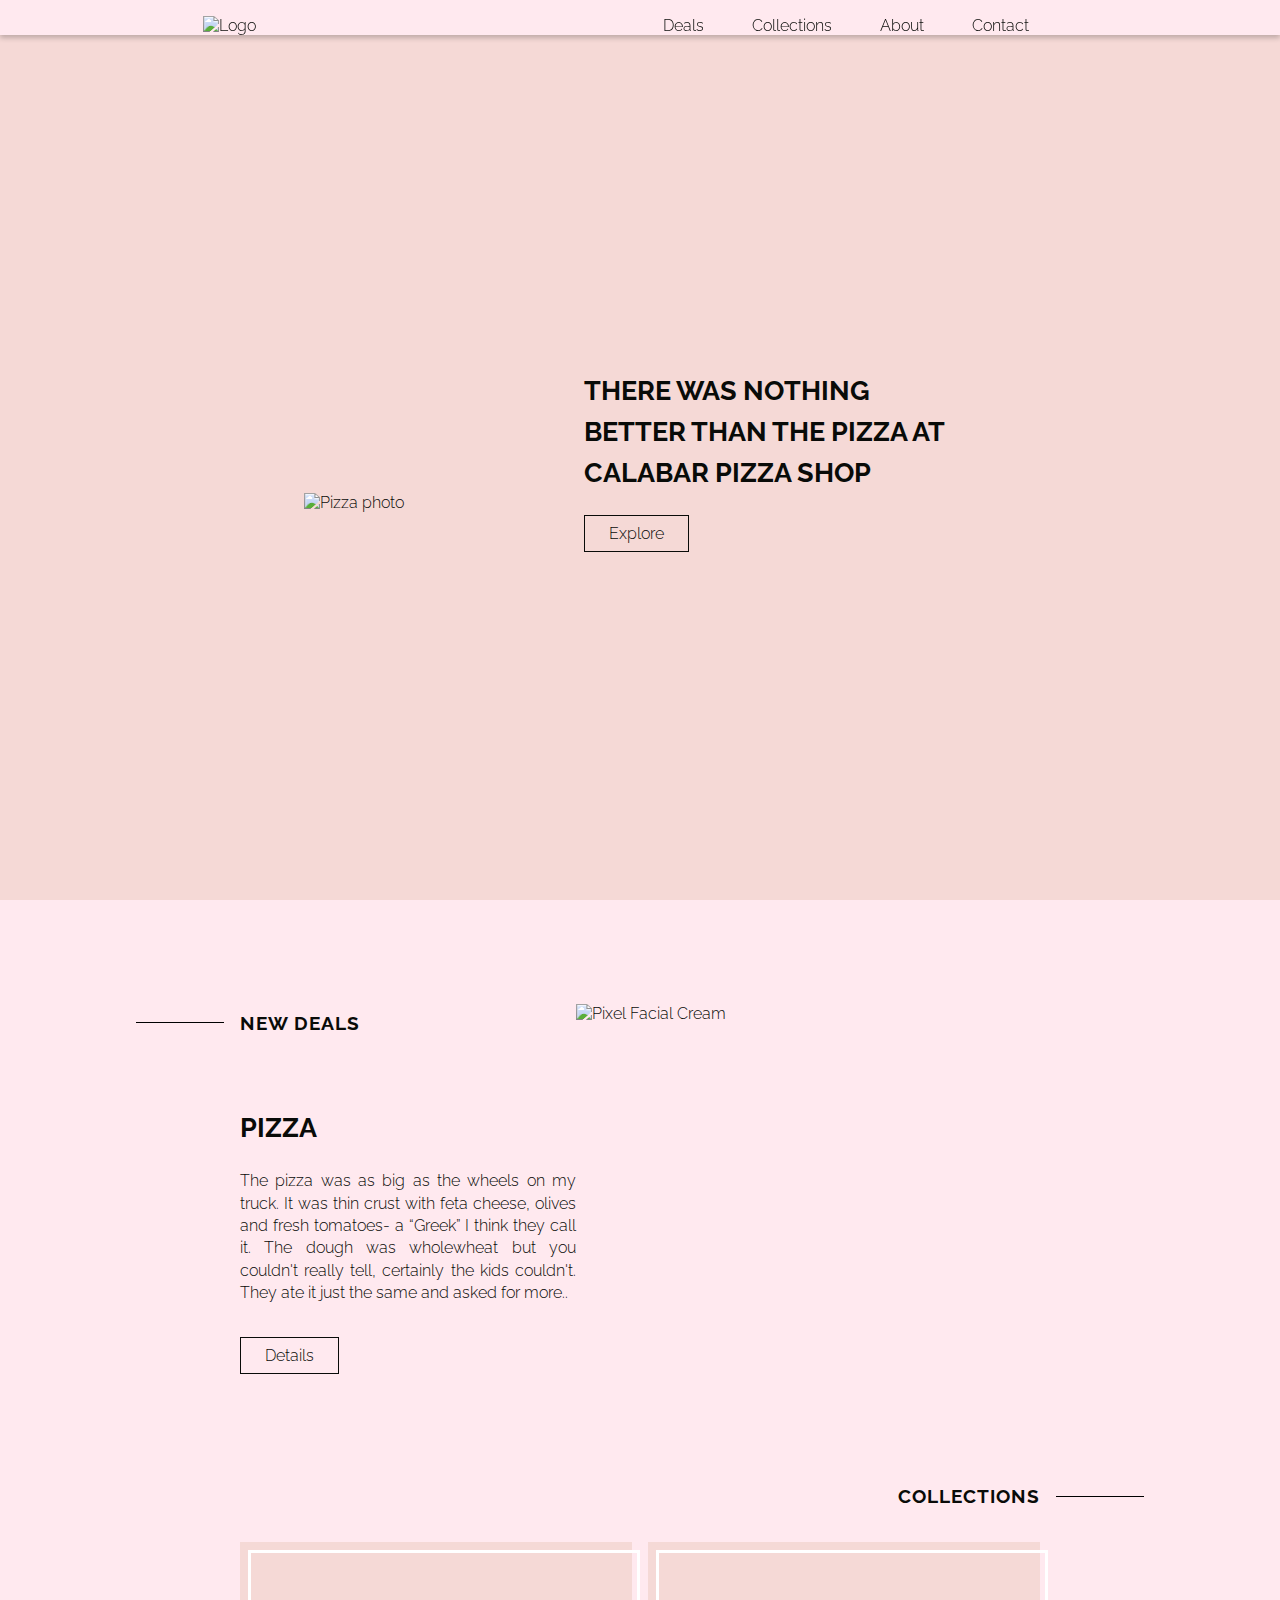
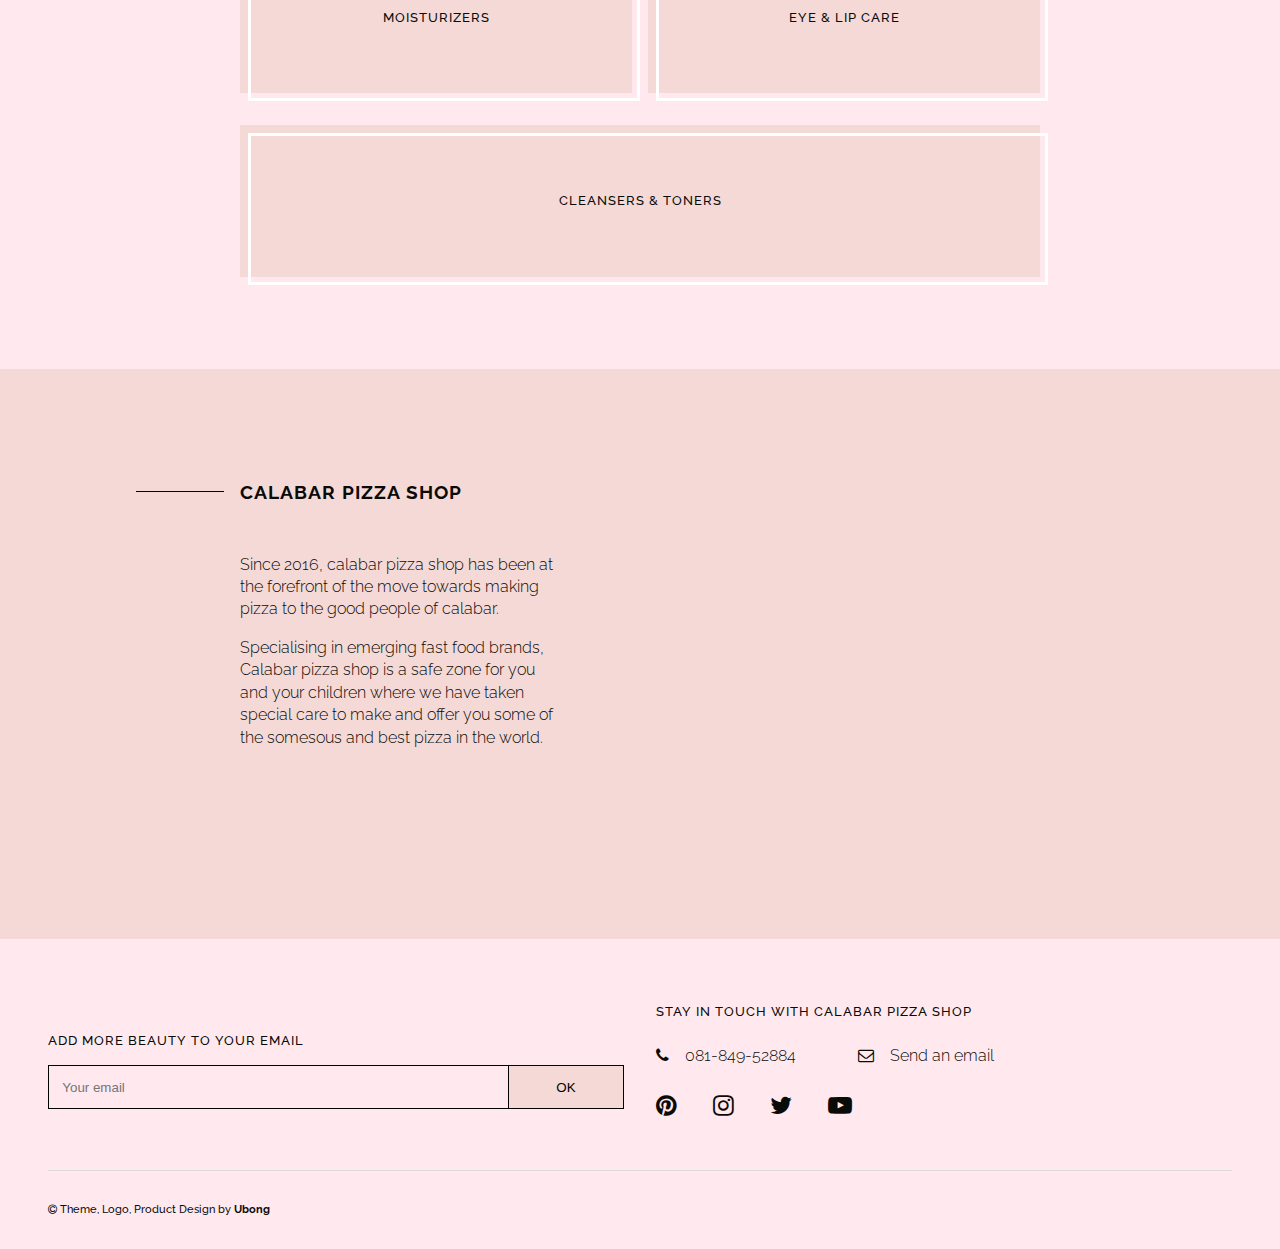
==== Day8/product-landing-page/index.html @ 6d8bd9e0 "product landing page" ====
<!DOCTYPE html>
<html lang="en">

<head>
    <meta charset="UTF-8">
    <meta name="viewport" content="width=device-width, initial-scale=1.0">
    <title>Document</title>
    <link rel="stylesheet" href="https://cdnjs.cloudflare.com/ajax/libs/font-awesome/4.7.0/css/font-awesome.min.css">
    <link rel="stylesheet" href="index.css">
</head>

<body>
    <header id="header">
        <!--  Brand Logo  -->
        <a class="nav-brand" href="" target="_blank">
            <img id="header-img" src="https://res.cloudinary.com/dash9jjyg/image/upload/v1585792205/logo_h9aldd.png"
                alt="Logo">
        </a>

        <!--  Toggle Menu for Mobile  -->

        <input type="checkbox" id="toggle-menu" role="button">
        <label for="toggle-menu" class="toggle-menu">Menu</label>

        <!--  Menus  -->
        <nav id="nav-bar" class="navbar">
            <ul class="menu">
                <li><a class="nav-link" href="#deals">Deals</a></li>
                <li><a class="nav-link" href="#collections">Collections</a></li>
                <li><a class="nav-link" href="#about">About</a></li>
                <li><a class="nav-link" href="#contact">Contact</a></li>
            </ul>
            <ul class="social-menu">
                <li><a href="#"><i class="fa fa-pinterest" aria-hidden="true"></i></a></li>
                <li><a href="#"><i class="fa fa-instagram" aria-hidden="true"></i></a></li>
                <li><a href="#"><i class="fa fa-twitter" aria-hidden="true"></i></a></li>
                <li><a href="#"><i class="fa fa-youtube-play" aria-hidden="true"></i></a></li>
            </ul>
        </nav>
    </header>

    <!-- Hero Section -->
    <div class="hero">
        <div class="hero-img">
            <img src="https://res.cloudinary.com/dash9jjyg/image/upload/v1585793727/pizza_epd34b.jpg" alt="Pizza photo">
        </div>
        <div class="hero-text">
            <h2>There was nothing <br> better than the pizza at <br> calabar pizza shop</h2>
            <a href="#deals" class="btn">Explore</a>
        </div>
    </div>

    <!-- Featured Section -->
    <section id="deals">
        <div class="title title-left">
            <span class="line"></span>
            <h3>New Deals</h3>
        </div>
        <div class="wrapper">
            <div class="image">
                <img src="https://res.cloudinary.com/dash9jjyg/image/upload/c_scale,h_900,w_800/v1585794494/deals_sz5bjy.jpg"
                    alt="Pixel Facial Cream">
            </div>
            <div class="text">
                <h2>Pizza</h2>
                <p>The pizza was as big as the wheels on my truck. It was thin crust with feta cheese, olives and fresh
                    tomatoes- a “Greek” I think they call it. The dough was wholewheat but you couldn't really tell,
                    certainly the kids couldn't. They ate it just the same and asked for more..</p>
                <a href="#" class=btn>Details</a>
            </div>
        </div>
    </section>

    <!-- Collection Section -->
    <section id="collections">
        <div class="title title-right">
            <span class="line line-right"></span>
            <h3>Collections</h3>
        </div>
        <div class="wrapper">
            <a class="box box1" href="#">
                <h4>Moisturizers</h4>
                <div class="box-overlay box-overlay1"></div>
            </a>
            <a class="box box2" href="#">
                <h4>Eye & Lip Care</h4>
                <div class="box-overlay box-overlay2"></div>
            </a>
            <a class="box box3" href="#">
                <h4>Cleansers & Toners</h4>
                <div class="box-overlay box-overlay3"></div>
            </a>
        </div>
    </section>

    <!-- About Section -->
    <section id="about">
        <div class="title title-left">
            <span class="line"></span>
            <h3>Calabar Pizza Shop</h3>
        </div>
        <div class="wrapper">
            <div class="text">
                <p>Since 2016, calabar pizza shop has been at the forefront of the move towards making pizza to the good
                    people of calabar.</p>
                <p>Specialising in emerging fast food brands, Calabar pizza shop is a safe zone for you and
                    your children where we have taken special care to make and offer you some of the somesous and best
                    pizza in the world.</p>

            </div>
            <div class="video-wrapper">
                <iframe width="560" height="315" src="https://www.youtube.com/embed/jPQ87J_5qyw" frameborder="0"
                    allow="accelerometer; autoplay; encrypted-media; gyroscope; picture-in-picture"
                    allowfullscreen></iframe>

            </div>
        </div>
    </section>

    <!-- Contact Section -->
    <section id="contact">
        <div class="wrapper">
            <div class="form-wrapper">
                <h4>Add More Beauty To Your Email</h4>
                <form id="form" action="https://www.freecodecamp.com/email-submit">
                    <input type="email" id="email" name="email" placeholder="Your email" required>
                    <input type="submit" id="submit" value="OK" class="submit">
                </form>
            </div>
            <div class="contact-wrapper">
                <h4>Stay In Touch With Calabar Pizza Shop</h4>
                <div class="wrapper">
                    <ul class="social-menu">
                        <li><a href="#"><i class="fa fa-pinterest" aria-hidden="true"></i></a></li>
                        <li><a href="#"><i class="fa fa-instagram" aria-hidden="true"></i></a></li>
                        <li><a href="#"><i class="fa fa-twitter" aria-hidden="true"></i></a></li>
                        <li><a href="#"><i class="fa fa-youtube-play" aria-hidden="true"></i></a></li>
                    </ul>
                    <a class="contact-footer contact-tel" href="#"><i class="fa fa-phone"
                            aria-hidden="true"></i>081-849-52884</a>
                    <a class="contact-footer contact-email" href="#"><i class="fa fa-envelope-o"
                            aria-hidden="true"></i>Send an email</a>
                </div>
            </div>
            <div class="copy-wrapper">
                <h6><i class="fa fa-copyright" aria-hidden="true"></i> Theme, Logo, Product Design by <a
                        href="https://codepen.io/ubongndoh">Ubong</a></h6>
            </div>
        </div>
    </section>
</body>

</html>
---- Day8/product-landing-page/index.css ----
@import url('https://fonts.googleapis.com/css?family=Raleway:300,500,700');

/* Global */
* {
    box-sizing: border-box;
}

body {
    color: #090b08;
    margin: 0;
    font-family: 'Raleway', sans-serif;
    font-weight: 300;
    background-color: #ffe9ef;
}

h2 {
    font-size: 1.7em;
    font-weight: 700;
    line-height: 1.5em;
    text-transform: uppercase;
}

h2 {
    text-transform: uppercase;
}

h4 {
    font-size: .8em;
    font-weight: 500;
    text-transform: uppercase;
    letter-spacing: 1px;
}

h6 {
    font-weight: 500;
}

a {
    text-decoration: none;
    color: #090b08;
}

ul {
    list-style: none;
}

section {
    padding: 5.8em 2em 0;
}

.title {
    display: flex;
    align-items: center;
    text-transform: uppercase;
    letter-spacing: 1px;
    padding-bottom: 1em;
}

.title.title-right {
    justify-content: flex-end;
}

.line {
    width: 3em;
    height: 1px;
    background-color: #000;
    margin-right: 1em;
}

.line.line-right {
    order: 2;
    margin-right: 0;
    margin-left: 1em;
}

.btn {
    display: inline-block;
    padding: .5em 1.5em;
    border: solid 1px #090b08;
    transition: all .3s ease-in;
}

.btn:hover,
.btn:focus {
    transform: translate(0px, -2px);
    -webkit-box-shadow: 0px 10px 7px -9px rgba(0, 0, 0, 0.75);
    -moz-box-shadow: 0px 10px 7px -9px rgba(0, 0, 0, 0.75);
    box-shadow: 0px 10px 7px -9px rgba(0, 0, 0, 0.75);
    transition: all .3s ease-out;
}

/* Header */
header {
    display: flex;
    position: fixed;
    width: 100%;
    justify-content: space-around;
    z-index: 1;
}

header:before {
    content: "";
    position: absolute;
    background-color: #ffe9ef;
    width: 100%;
    height: 68%;
    z-index: -1;
    -webkit-box-shadow: 0px 7px 5px 0px rgba(0, 0, 0, 0.22);
    -moz-box-shadow: 0px 7px 5px 0px rgba(0, 0, 0, 0.22);
    box-shadow: 0px 3px 5px 0px rgba(0, 0, 0, 0.22);
}

.nav-brand img {
    width: auto;
    padding-top: 1em;
    height: 7.5em;
}

.toggle-menu {
    display: block;
    font-size: 1.2em;
    align-self: center;
    cursor: pointer;
}

input[type="checkbox"] {
    display: none;
}

input[type="checkbox"]:hover~.toggle-menu,
input[type="checkbox"]:checked~.toggle-menu {
    border-bottom: solid 1px #090b08;
}

input[type="checkbox"]:checked~.navbar {
    display: flex;
    flex-direction: column;
}

.navbar {
    display: none;
    position: absolute;
    width: 100%;
    height: 100vh;
    background-color: #ffe9ef;
    justify-content: space-evenly;
    align-items: center;
    z-index: -2;
}

.menu {
    display: flex;
    flex-direction: column;
    justify-content: center;
    text-align: center;
    padding: 4em 0 0;
}

a.nav-link {
    margin-right: 0;
}

a.nav-link:hover,
a.nav-link:active,
a.nav-link:focus {
    border-bottom: solid 1.8px #090b08;
}

.menu li {
    margin-top: 3em;
}

.social-menu {
    display: flex;
    flex-direction: row;
    padding: 0;
}

.social-menu li a {
    margin: 0 .5em;
    padding: .5em;
}

.social-menu li a {
    font-size: 1.2em;
}

.social-menu li a:hover,
.social-menu li a:active,
.social-menu li a:focus {
    border-bottom: solid 1px #000;
}

/* Hero Section */
.hero {
    display: flex;
    height: 100vh;
    align-items: center;
    background: #f5d9d6 url("https://res.cloudinary.com/dash9jjyg/image/upload/c_scale,h_324,w_260/v1585793727/pizza_epd34b.jpg") no-repeat right bottom;
}

.hero-img img {
    display: none;
}

.hero-text {
    padding: 0 2em 7.5em;
}

/* Deals Section */
#deals .image img {
    width: 100%;
    height: auto;
}

.text {
    text-align: center;
    padding-top: 1em;
}

.text p {
    text-align: justify;
    padding-bottom: 1em;
    line-height: 1.4em;
}

/* Collections Section */
.box {
    display: block;
    position: relative;
    padding: 1.3em;
    background-color: #f5d9d6;
    text-align: center;
    margin-bottom: 2em;
}

.box-overlay {
    display: block;
    position: absolute;
    bottom: 0;
    left: 0;
    width: 100%;
    height: 100%;
    border: solid 3px #fff;
    transform: translate(8px, 8px);
    transition: all 1s ease;
    background-image: url(https://res.cloudinary.com/dash9jjyg/image/upload/c_scale,h_144,r_0,w_444/v1585796765/pizza1.jpg);
    background-repeat: no-repeat;
}



.box:last-child {
    margin-bottom: 5.8em;
}

.box:hover .box-overlay,
.box:focus .box-overlay {
    transform: translate(0px, 0px) scale(0.92, 0.8);
}

/* About Section */
#about {
    background-color: #f5d9d6;
}

section#about {
    padding-bottom: 5.8em;
}

#about .text {
    padding-top: 0;
    margin-top: 0;
    padding-bottom: 2em;
}

#about .text p {
    padding-bottom: 0;
    text-align: left;
}

.video-wrapper {
    position: relative;
    padding-bottom: 56.25%;
    /* 16:9 */
    overflow: hidden;
    height: 0;
}

.video-wrapper iframe {
    position: absolute;
    top: 0;
    left: 0;
    width: 100%;
    height: 100%;
}

/* Contact Section */
section#contact {
    padding: 3em 2em .5em;
}

.form-wrapper:after,
.contact-wrapper:after {
    display: block;
    content: "";
    margin: 2em auto;
    border-bottom: solid 1px #dadada;
}

form {
    display: flex;
}

form input:first-child {
    flex: 1 0 80%;
    background-color: transparent;
}

form input:last-child {
    flex: 1 0 20%;
    border-left: 0;
    cursor: pointer;
    background-color: #f5d9d6;
    transition: all .25s ease;
}

#submit:hover {
    background-color: #000;
    color: #fff;
    transition: all .25s ease;
}

input {
    padding: 1em;
    border: 1px solid #000;
}

.contact-wrapper .wrapper {
    display: flex;
    text-align: center;
    flex-wrap: wrap;
}

.contact-wrapper .social-menu {
    flex: 1 0 100%;
    justify-content: center;
}

.contact-wrapper .social-menu li a {
    font-size: 1.5em;
    padding: 0;
    margin: 0 1.5em 0 0;
}

.contact-wrapper a i {
    width: 100%;
    padding-bottom: .2em;
}

.contact-footer {
    padding: 1em 0;
    border: 1px solid #000;
}

.contact-footer:last-child {
    border-left: 0;
}

.contact-footer:hover {
    background-color: #f5d9d6;
}

.contact-tel {
    flex: 1 0 50%;
}

.contact-email {
    flex: 1 0 50%;
}

.copy-wrapper a {
    font-weight: 700;
}

/* Responsive Style */
@media(min-width: 320px) {}

@media(min-width: 576px) {

    /*  Global  */
    h1 {
        font-size: 2em;
    }

    /*  Hero Section  */
    .hero {
        background-image: none;
        justify-content: center;
        overflow: hidden;
    }

    .hero-img {
        padding-top: 6.5em;
    }

    .hero-img img {
        display: block;
        width: 14em;
        height: auto;
    }

    .hero-text {
        padding: 0 2em;
    }

    /*  Deals Section  */
    .text {
        margin: 2em 2em auto;
    }

    /*  Collections Section  */
    #collections .wrapper {
        display: flex;
        flex-wrap: wrap;
    }

    .box {
        padding: 3.2em;
    }

    .box1 {
        flex: 1 0 47%;
        margin-right: 1em;
    }

    .box2 {
        flex: 1 0 47%;
    }

    .box3 {
        flex: 2 0 100%;
    }

    /*  About Section  */
    .video-wrapper {
        margin: 0 2em;
    }
}

@media(min-width: 768px) {

    /*  Global  */
    .wrapper {
        display: flex;
    }

    /*  Header  */
    .nav-brand img {
        height: 10em;
    }

    .toggle-menu {
        display: none;
    }

    .navbar {
        display: flex;
        position: relative;
        height: auto;
        width: auto;
        background-color: transparent;
        z-index: 1;
    }

    .menu {
        flex-direction: row;
        padding: 0;
        justify-content: flex-end;
    }

    .social-menu {
        display: none;
    }

    .menu li {
        margin-top: 0;
    }

    a.nav-link {
        margin-right: 3em;
    }

    /*  Deals Section  */
    .text {
        text-align: left;
        margin: 0 0 auto 4em;
    }

    #deals .text {
        flex: 1;
        order: 1;
    }

    #deals .image {
        flex: 1 0 12em;
        order: 2;
    }

    /*  Collections Section  */
    #collections .wrapper {
        margin: 0 4em;
    }

    /*  About Section  */
    #about .wrapper {
        display: block;
    }

    #about .text {
        margin-right: 4em;
    }

    .video-wrapper {
        margin: auto 4em;
    }

    /* Contact Section  */
    #contact .wrapper {
        flex-wrap: wrap;
    }

    .form-wrapper,
    .contact-wrapper {
        flex: 1 0 50%;
        align-self: center;
        padding: 0 1em;
    }

    .copy-wrapper {
        flex: 1 0 100%;
        padding: 0 1em;
    }

    .form-wrapper:after,
    .contact-wrapper:after {
        display: none;
    }

    .contact-footer {
        border: 0;
        padding: 0;
        margin: .6em auto;
        text-align: left;
    }

    .contact-footer:hover {
        background-color: transparent;
    }

    /*.contact-wrapper a.contact-footer:hover i {}*/

    .contact-wrapper a i {
        width: auto;
        padding-right: 1em;
    }

    .contact-wrapper .social-menu {
        display: flex;
        order: 3;
        justify-content: flex-start;
    }

    .contact-wrapper .social-menu a i {
        padding-right: 0;
    }

    .copy-wrapper:before {
        display: block;
        content: "";
        margin: 2em auto;
        border-bottom: solid 1px #dadada;
    }
}

@media(min-width: 992px) {

    /*  Global  */
    section {
        padding: 5.8em 7em 0;
    }

    .title.title-left {
        margin-left: -2.5em;
    }

    .title.title-right {
        margin-right: -2.5em;
    }

    .line {
        width: 5.5em;
    }

    /*  Hero Section  */
    .hero-img img {
        width: 14.5em;
    }

    /*  deals Section  */
    #deals .image {
        margin-top: -2em;
    }

    /* About Section  */
    #about .wrapper {
        display: flex;
    }

    #about .text {
        flex: 1 0 40%;
        margin-right: 1em;
        padding-bottom: 0;
    }

    .video-wrapper {
        flex: 2 0 55%;
        padding-bottom: 33.25%;
        align-self: center;
        margin: 1.4em 0;
    }

    .contact-tel {
        flex-basis: 20%;
    }
}

@media(min-width: 1200px) {

    /*  Global  */
    h1 {
        font-size: 2.4em;
    }

    section {
        padding: 5.8em 11em 0;
    }

    /*  Hero Section  */
    .hero-img img {
        width: 15.5em;
    }

    /*  deals Section  */
    #deals .image {
        margin-top: -4em;
    }

    /*  About Section  */
    #about .text {
        padding-right: 3em;
        padding-bottom: 0;
    }

    .video-wrapper {
        margin: 0;
    }
}
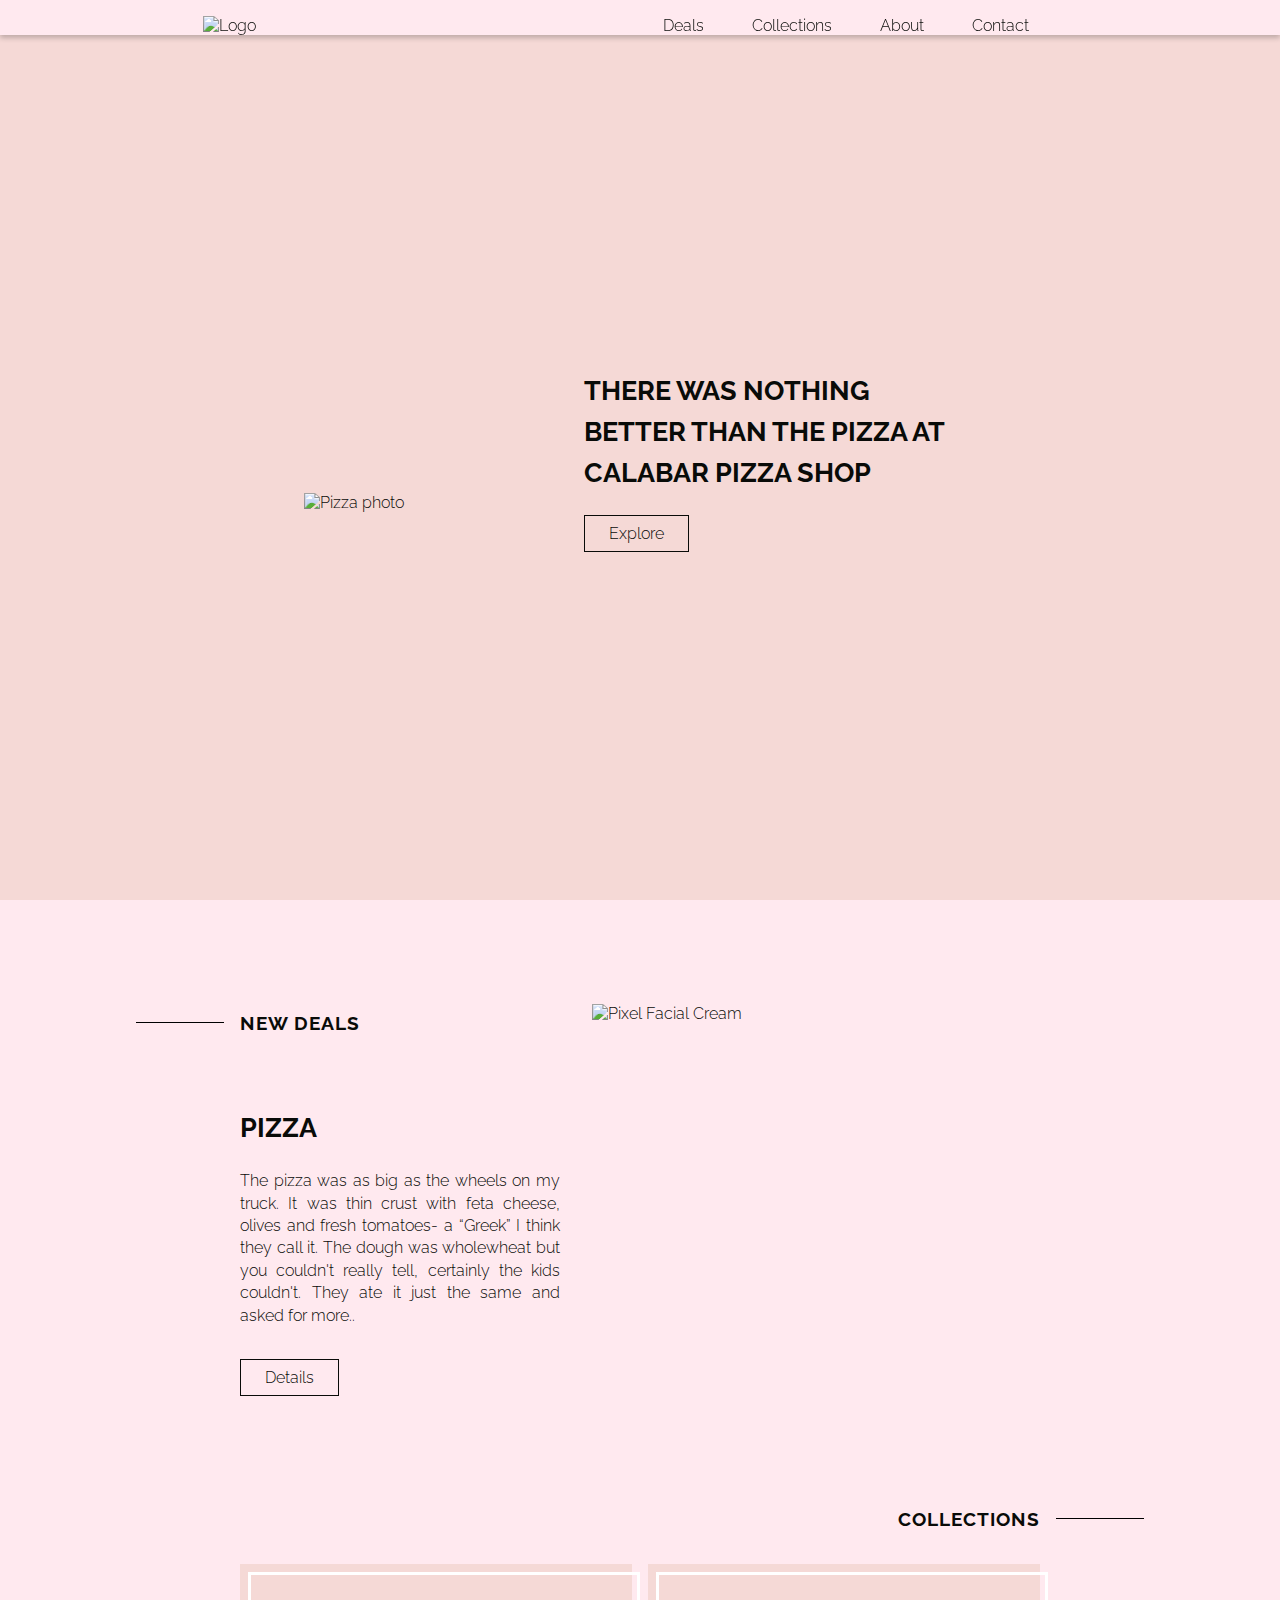
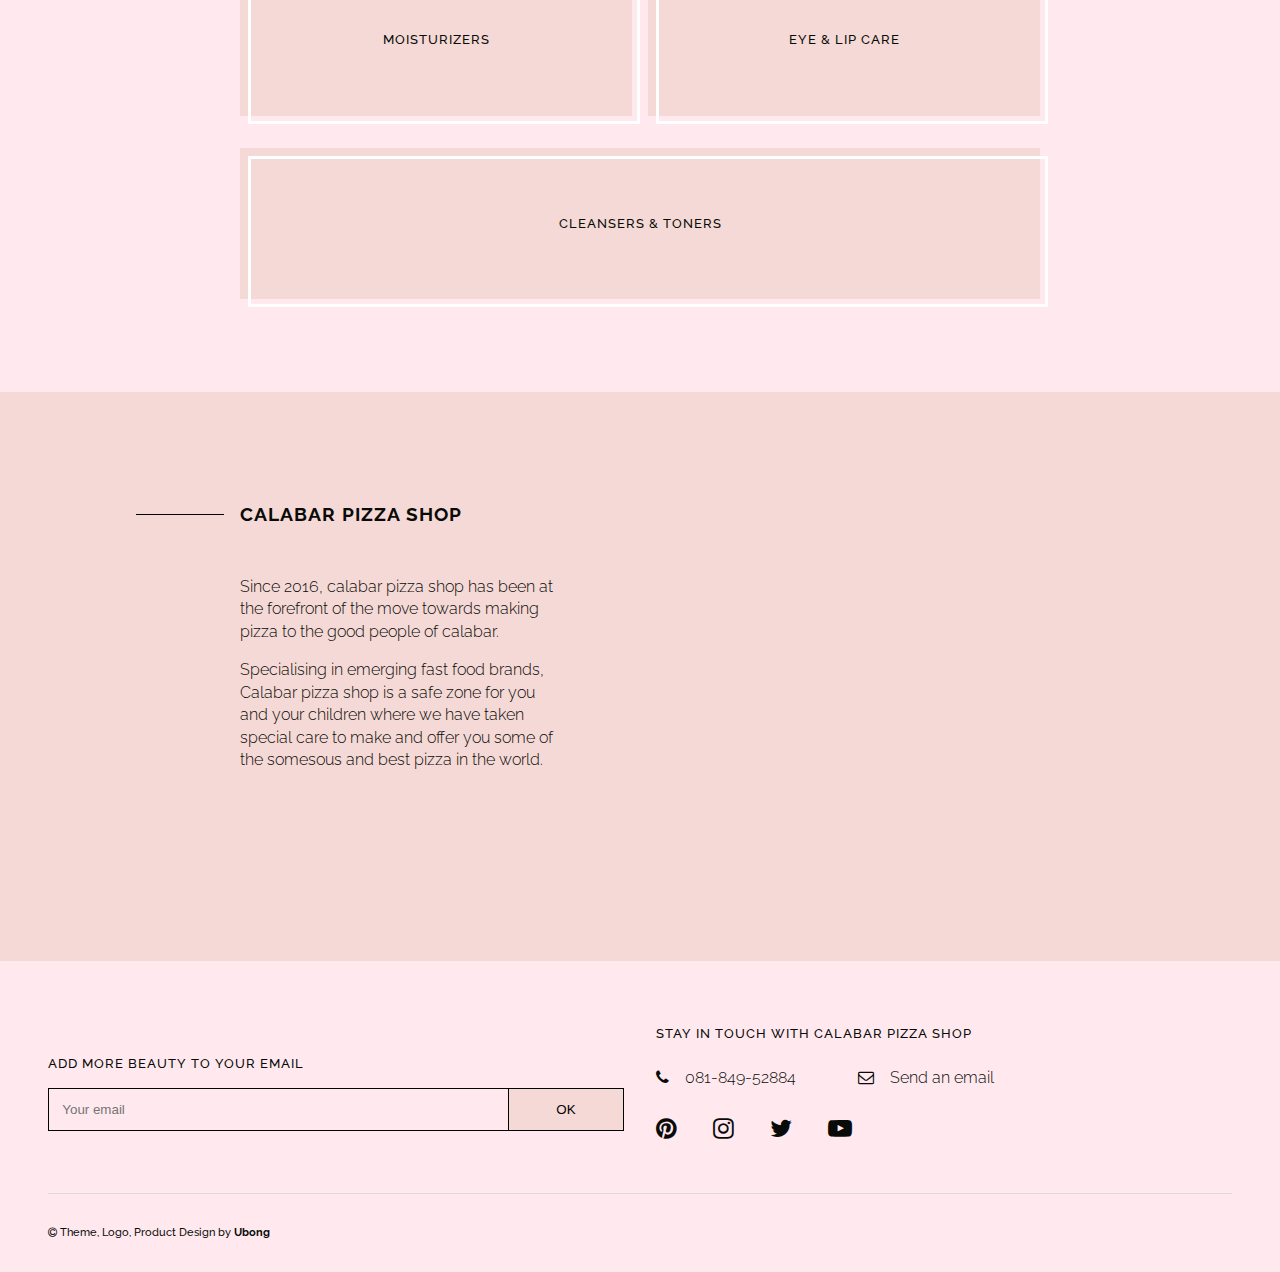
==== commit a3b56311: "fixed the bug on product landing page" ====
--- a/Day8/product-landing-page/index.html
+++ b/Day8/product-landing-page/index.html
@@ -58,7 +58,7 @@
         </div>
         <div class="wrapper">
             <div class="image">
-                <img src="https://res.cloudinary.com/dash9jjyg/image/upload/c_scale,h_900,w_800/v1585794494/deals_sz5bjy.jpg"
+                <img src="https://res.cloudinary.com/dash9jjyg/image/upload/c_scale,h_700,w_600/v1585794494/deals_sz5bjy.jpg"
                     alt="Pixel Facial Cream">
             </div>
             <div class="text">
@@ -110,8 +110,8 @@
             </div>
             <div class="video-wrapper">
                 <iframe width="560" height="315" src="https://www.youtube.com/embed/jPQ87J_5qyw" frameborder="0"
-                    allow="accelerometer; autoplay; encrypted-media; gyroscope; picture-in-picture"
-                    allowfullscreen></iframe>
+                    allow="accelerometer; autoplay; encrypted-media; gyroscope; picture-in-picture" allowfullscreen
+                    id="video"></iframe>
 
             </div>
         </div>
--- a/Day8/product-landing-page/index.css
+++ b/Day8/product-landing-page/index.css
@@ -494,7 +494,7 @@
     /*  Deals Section  */
     .text {
         text-align: left;
-        margin: 0 0 auto 4em;
+        margin: 0 2em auto 4em;
     }
 
     #deals .text {
